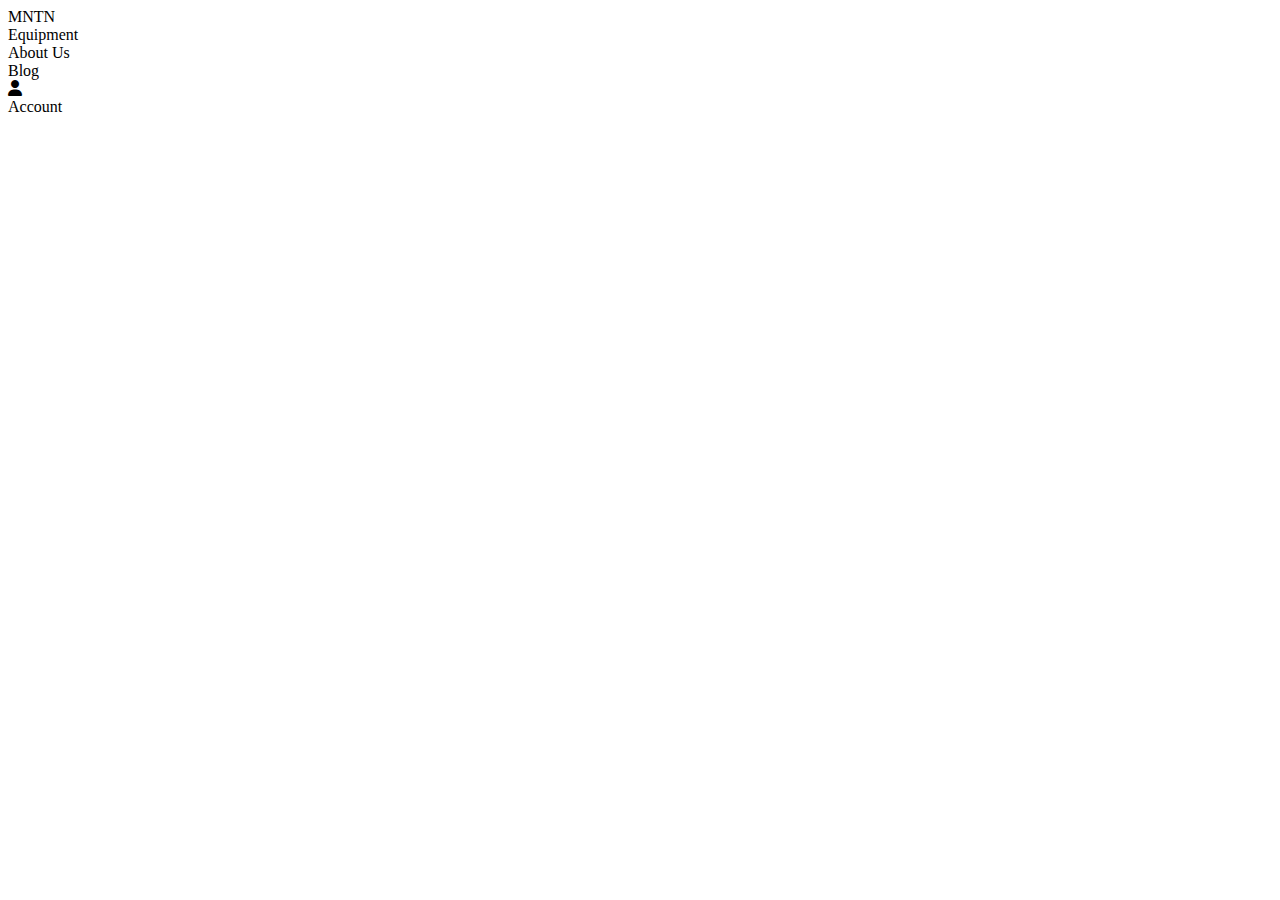
==== Web_dev/Figma default template clone/Index.html @ 5b26837c "Working on a Figma Template" ====
<!DOCTYPE html>
<html lang="en">
  <head>
    <link
      rel="stylesheet"
      href="https://cdnjs.cloudflare.com/ajax/libs/font-awesome/6.6.0/css/all.min.css"
    />
    <meta charset="UTF-8" />
    <meta name="viewport" content="width=device-width, initial-scale=1.0" />
    <title>MNTN</title>
    <link rel="stylesheet" href="style.css" />
  </head>
  <body>
    <nav>
      <div class="logo">MNTN</div>
      <div class="center">
        <div>Equipment</div>
        <div>About Us</div>
        <div>Blog</div>
      </div>
      <div class="account">
        <i class="fa-solid fa-user"></i>
        <div>Account</div>
      </div>
    </nav>
  </body>
</html>
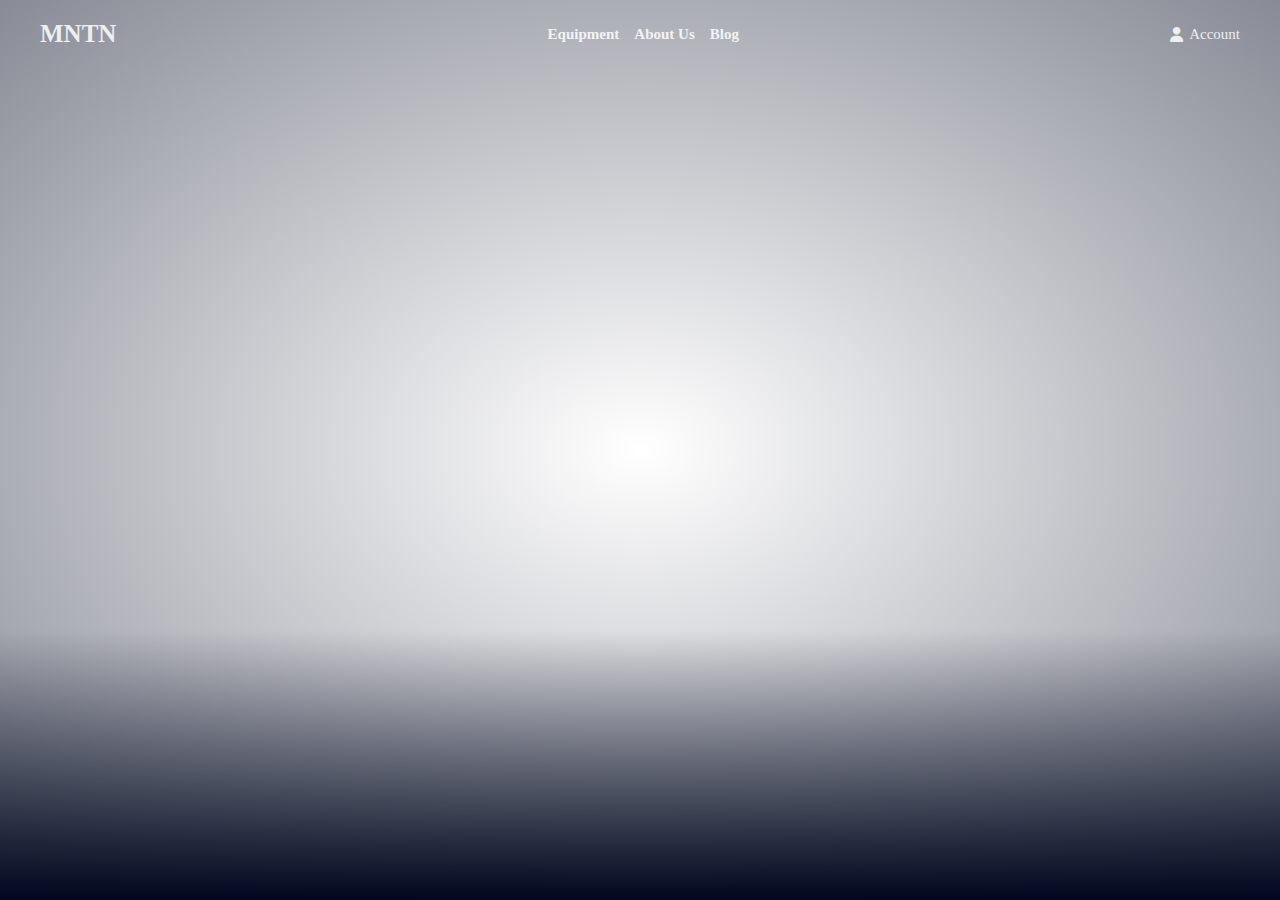
==== commit b71d72ee: "Working on the navbar" ====
--- a/Web_dev/Figma default template clone/Index.html
+++ b/Web_dev/Figma default template clone/Index.html
@@ -11,17 +11,21 @@
     <link rel="stylesheet" href="style.css" />
   </head>
   <body>
-    <nav>
-      <div class="logo">MNTN</div>
-      <div class="center">
-        <div>Equipment</div>
-        <div>About Us</div>
-        <div>Blog</div>
+    <div class="radiance">
+      <div class="bg">
+        <nav>
+          <div class="logo">MNTN</div>
+          <div class="center">
+            <div class="one">Equipment</div>
+            <div class="two">About Us</div>
+            <div class="three">Blog</div>
+          </div>
+          <div class="account">
+            <i class="fa-solid fa-user"></i>
+            <div>Account</div>
+          </div>
+        </nav>
       </div>
-      <div class="account">
-        <i class="fa-solid fa-user"></i>
-        <div>Account</div>
-      </div>
-    </nav>
+    </div>
   </body>
 </html>
--- a/Web_dev/Figma default template clone/style.css
+++ b/Web_dev/Figma default template clone/style.css
@@ -0,0 +1,73 @@
+* {
+  margin: 0;
+  padding: 0;
+}
+
+html,
+body {
+  height: 100%;
+}
+.bg {
+  background-image: linear-gradient(
+      180deg,
+      rgba(255, 255, 255, 0) 70%,
+      rgb(0, 7, 30) 100%
+    ),
+    radial-gradient(rgba(255, 255, 255, 0) 0%, rgba(0, 7, 30, 0.466) 100%),
+    url(https://images.pexels.com/photos/1271619/pexels-photo-1271619.jpeg);
+
+  background-position: center bottom;
+  background-repeat: no-repeat;
+  background-size: cover;
+  height: 100vh;
+}
+
+nav {
+  display: flex;
+  align-items: center;
+  justify-content: space-between;
+  padding: 20px 40px;
+  color: rgba(255, 255, 255, 0.861);
+}
+
+.logo {
+  font-size: 25px;
+  font-weight: 700;
+}
+
+.one:hover,
+.two:hover,
+.three:hover {
+  cursor: pointer;
+  text-decoration: underline;
+  display: flex;
+  align-items: center;
+  font-weight: 600;
+  gap: 15px;
+  font-size: 15px;
+}
+
+.center {
+  display: flex;
+  align-items: center;
+  font-weight: 600;
+  gap: 15px;
+  font-size: 15px;
+}
+
+.account:hover {
+  display: flex;
+  align-items: center;
+  font-weight: 500;
+  gap: 6px;
+  font-size: 15px;
+  text-decoration: underline;
+  cursor: pointer;
+}
+.account {
+  display: flex;
+  align-items: center;
+  font-weight: 500;
+  gap: 6px;
+  font-size: 15px;
+}
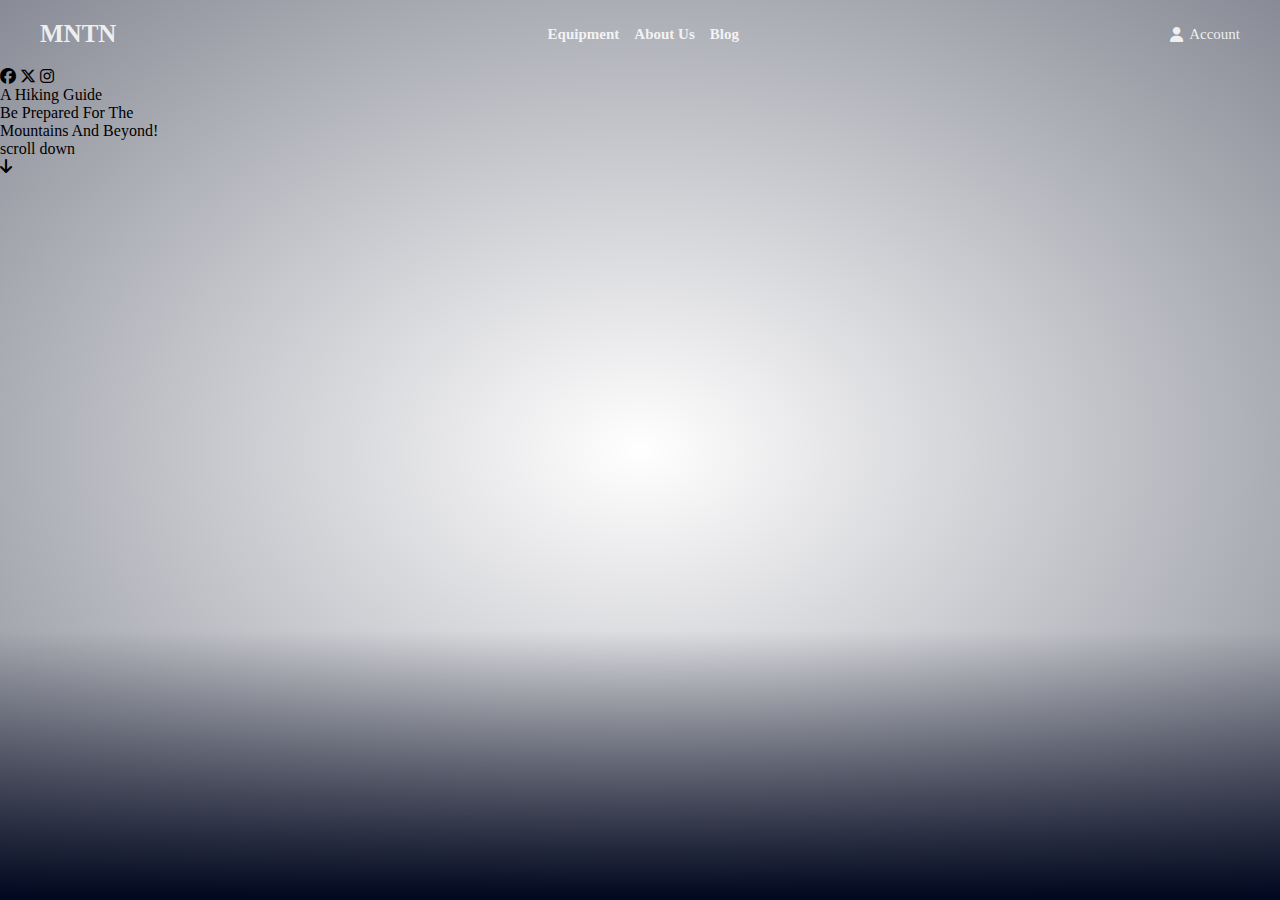
==== commit e6b04979: "Starting to work on the middle of the front page" ====
--- a/Web_dev/Figma default template clone/Index.html
+++ b/Web_dev/Figma default template clone/Index.html
@@ -25,6 +25,27 @@
             <div>Account</div>
           </div>
         </nav>
+
+        <div class="middle">
+          <div class="socials">
+            <i class="fa-brands fa-facebook"></i>
+            <i class="fa-brands fa-x-twitter"></i>
+            <i class="fa-brands fa-instagram"></i>
+          </div>
+
+          <div class="maintxt">
+            <div class="orange">
+              <div class="line"></div>
+              <div>A Hiking Guide</div>
+            </div>
+            <div>Be Prepared For The</div>
+            <div>Mountains And Beyond!</div>
+            <div>scroll down</div>
+            <i class="fa-solid fa-arrow-down"></i>
+          </div>
+
+          <div class="empty"></div>
+        </div>
       </div>
     </div>
   </body>
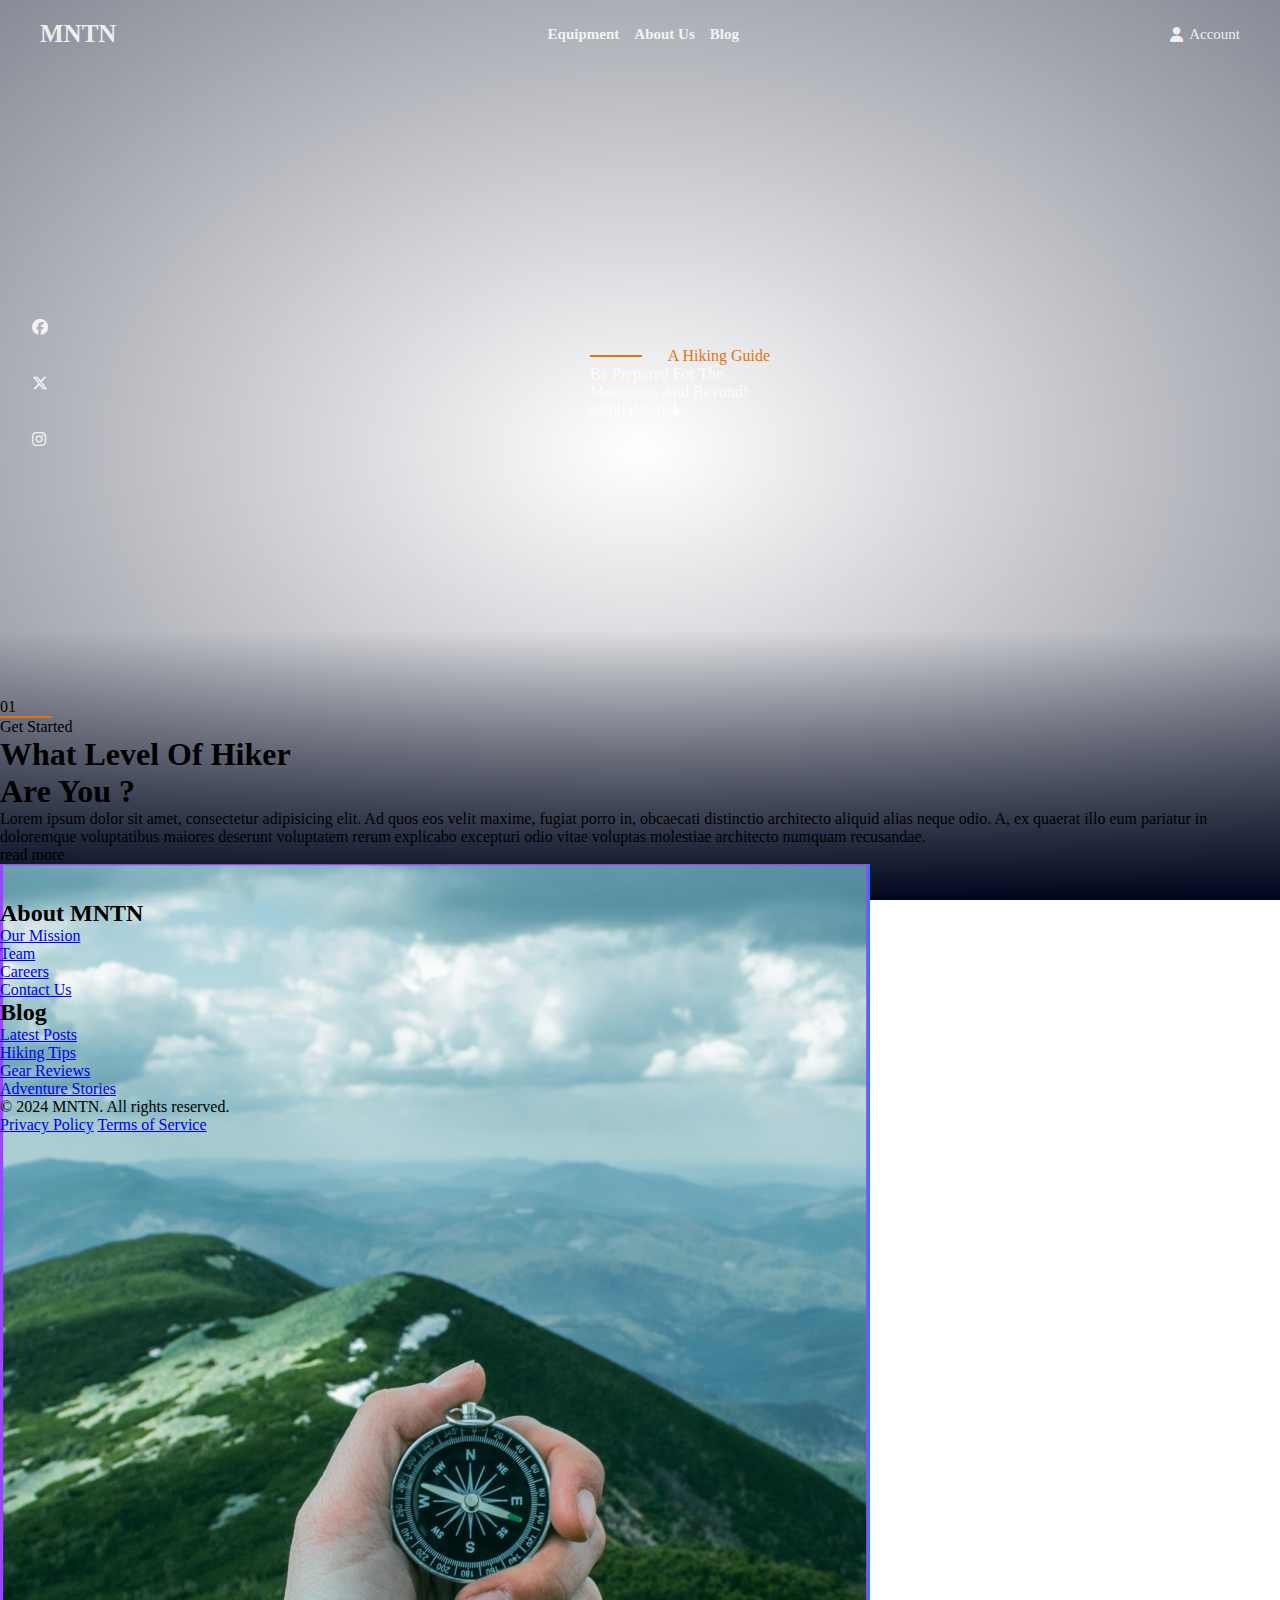
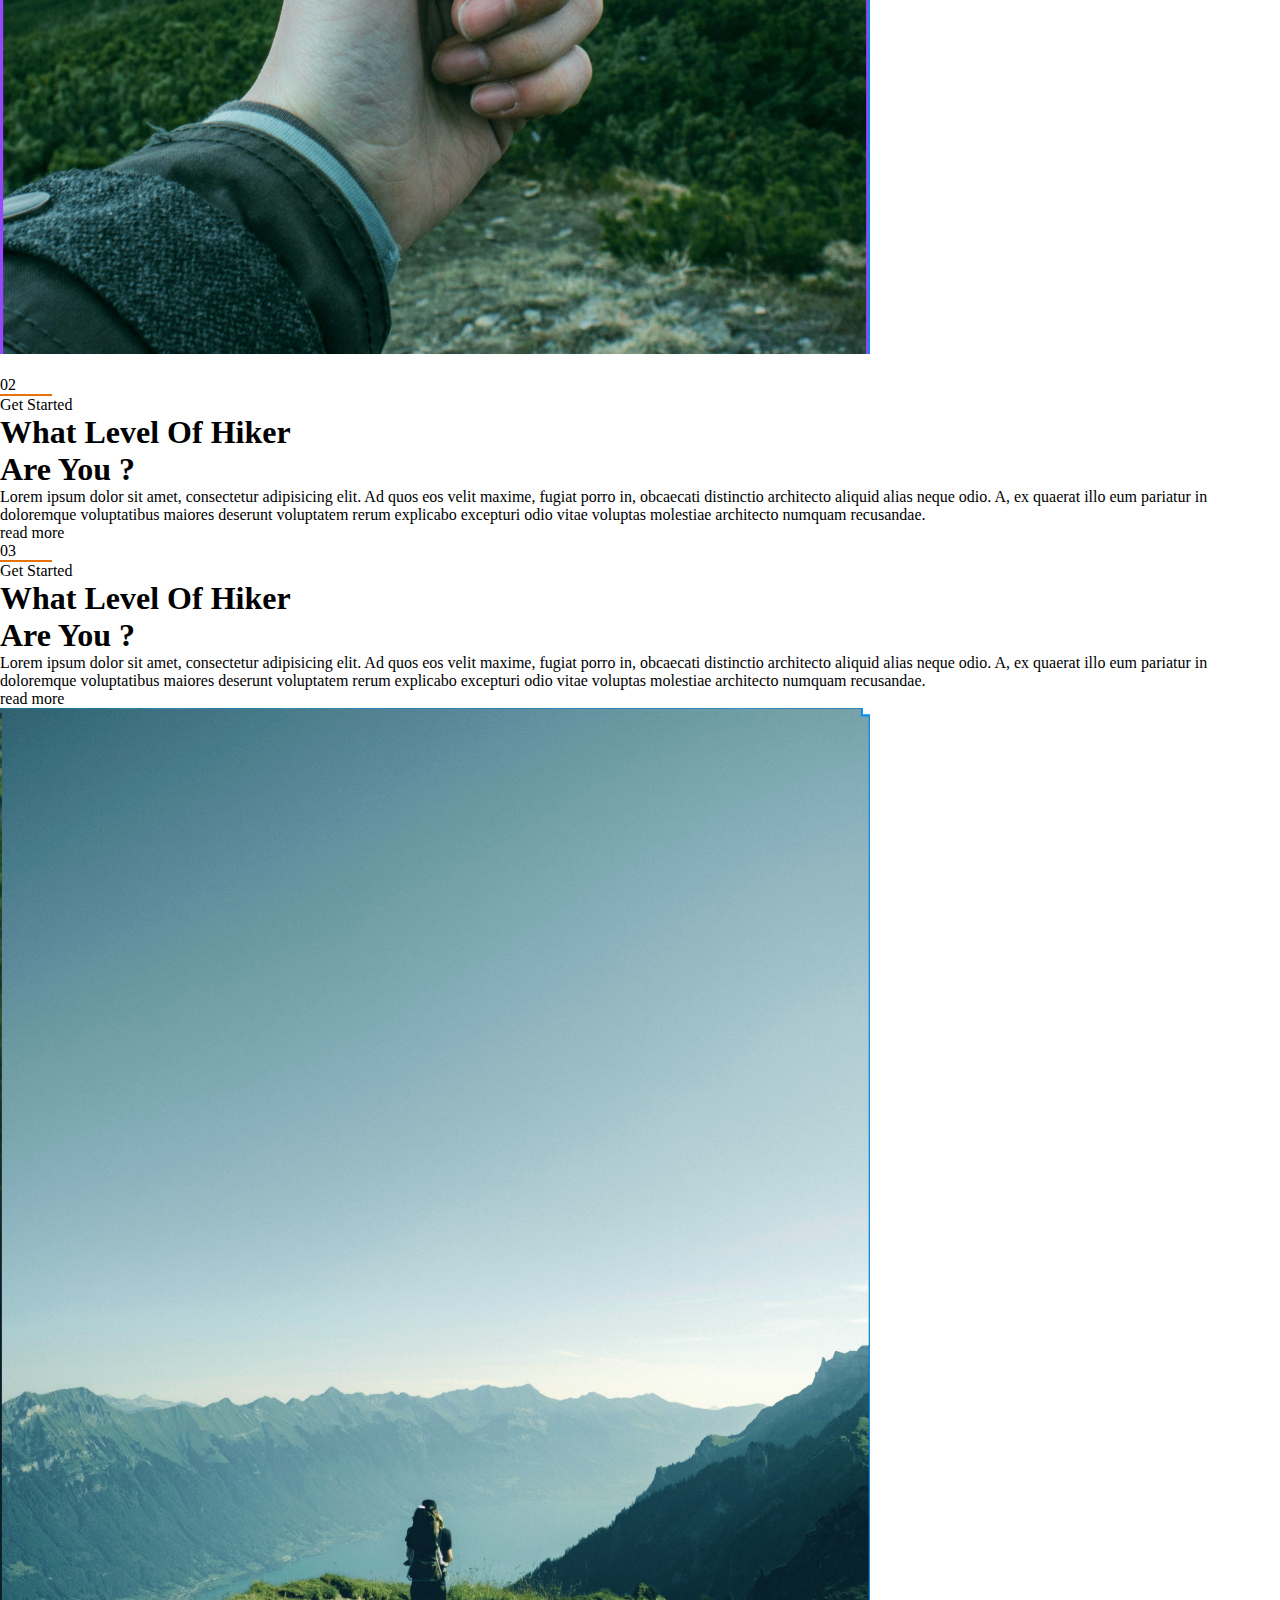
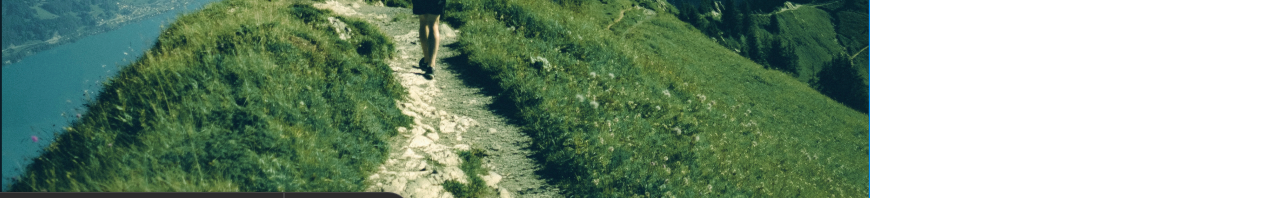
==== commit 8e33f93d: "Completed the website" ====
--- a/Web_dev/Figma default template clone/Index.html
+++ b/Web_dev/Figma default template clone/Index.html
@@ -1,6 +1,8 @@
 <!DOCTYPE html>
 <html lang="en">
   <head>
+    <meta name="viewport" content="width=device-width, initial-scale=1.0" />
+
     <link
       rel="stylesheet"
       href="https://cdnjs.cloudflare.com/ajax/libs/font-awesome/6.6.0/css/all.min.css"
@@ -38,15 +40,138 @@
               <div class="line"></div>
               <div>A Hiking Guide</div>
             </div>
-            <div>Be Prepared For The</div>
-            <div>Mountains And Beyond!</div>
-            <div>scroll down</div>
-            <i class="fa-solid fa-arrow-down"></i>
+            <div class="Mountains">Be Prepared For The</div>
+            <div class="Mountains beyond">Mountains And Beyond!</div>
+
+            <div class="scroll">
+              <span>scroll down </span>
+              <i class="fa-solid fa-arrow-down"></i>
+            </div>
           </div>
 
           <div class="empty"></div>
         </div>
+
+        <div class="info">
+          <div class="Section Uno">
+            <div class="texts">
+              <div class="num1">01</div>
+              <div class="yellow1">
+                <div class="line"></div>
+                <div>Get Started</div>
+              </div>
+              <div class="Headings">
+                <h1>What Level Of Hiker</h1>
+                <h1>Are You ?</h1>
+              </div>
+              <div class="content">
+                Lorem ipsum dolor sit amet, consectetur adipisicing elit. Ad
+                quos eos velit maxime, fugiat porro in, obcaecati distinctio
+                architecto aliquid alias neque odio. A, ex quaerat illo eum
+                pariatur in doloremque voluptatibus maiores deserunt voluptatem
+                rerum explicabo excepturi odio vitae voluptas molestiae
+                architecto numquam recusandae.
+              </div>
+              <div class="yellow2">read more</div>
+            </div>
+            <img
+              class="Oneimage"
+              src="Screenshot 2024-08-24 at 2.54.00 PM.png"
+              alt=""
+            />
+          </div>
+
+          <div class="Section Dos">
+            <img
+              class="Oneimage"
+              src="Screenshot 2024-08-24 at 2.53.47 PM.png"
+              alt=""
+            />
+            <div class="texts">
+              <div class="num2">02</div>
+              <div class="yellow1">
+                <div class="line"></div>
+                <div>Get Started</div>
+              </div>
+              <div class="Headings">
+                <h1>What Level Of Hiker</h1>
+                <h1>Are You ?</h1>
+              </div>
+              <div class="content">
+                Lorem ipsum dolor sit amet, consectetur adipisicing elit. Ad
+                quos eos velit maxime, fugiat porro in, obcaecati distinctio
+                architecto aliquid alias neque odio. A, ex quaerat illo eum
+                pariatur in doloremque voluptatibus maiores deserunt voluptatem
+                rerum explicabo excepturi odio vitae voluptas molestiae
+                architecto numquam recusandae.
+              </div>
+              <div class="yellow2">read more</div>
+            </div>
+          </div>
+
+          <div class="Section Tres">
+            <div class="texts">
+              <div class="num3">03</div>
+              <div class="yellow1">
+                <div class="line"></div>
+                <div>Get Started</div>
+              </div>
+              <div class="Headings">
+                <h1>What Level Of Hiker</h1>
+                <h1>Are You ?</h1>
+              </div>
+              <div class="content">
+                Lorem ipsum dolor sit amet, consectetur adipisicing elit. Ad
+                quos eos velit maxime, fugiat porro in, obcaecati distinctio
+                architecto aliquid alias neque odio. A, ex quaerat illo eum
+                pariatur in doloremque voluptatibus maiores deserunt voluptatem
+                rerum explicabo excepturi odio vitae voluptas molestiae
+                architecto numquam recusandae.
+              </div>
+              <div class="yellow2">read more</div>
+            </div>
+            <img
+              class="Oneimage"
+              src="Screenshot 2024-08-24 at 2.52.31 PM.png"
+              alt=""
+            />
+          </div>
+        </div>
       </div>
     </div>
+
+    <div class="rest"></div>
+
+    <footer>
+      <div class="footer-content">
+        <div class="footer-sections">
+          <div class="footer-section">
+            <h2>About MNTN</h2>
+            <ul>
+              <li><a href="#">Our Mission</a></li>
+              <li><a href="#">Team</a></li>
+              <li><a href="#">Careers</a></li>
+              <li><a href="#">Contact Us</a></li>
+            </ul>
+          </div>
+          <div class="footer-section">
+            <h2>Blog</h2>
+            <ul>
+              <li><a href="#">Latest Posts</a></li>
+              <li><a href="#">Hiking Tips</a></li>
+              <li><a href="#">Gear Reviews</a></li>
+              <li><a href="#">Adventure Stories</a></li>
+            </ul>
+          </div>
+          <div class="footer-section">
+            <p>&copy; 2024 MNTN. All rights reserved.</p>
+            <div class="footer-links">
+              <a href="#">Privacy Policy</a>
+              <a href="#">Terms of Service</a>
+            </div>
+          </div>
+        </div>
+      </div>
+    </footer>
   </body>
 </html>
--- a/Web_dev/Figma default template clone/style.css
+++ b/Web_dev/Figma default template clone/style.css
@@ -71,3 +71,49 @@
   gap: 6px;
   font-size: 15px;
 }
+
+.middle {
+  display: flex;
+  justify-content: space-between;
+}
+
+.socials {
+  flex-direction: column;
+  margin-left: 2rem;
+  justify-content: center;
+  height: 70vh;
+  display: flex;
+  gap: 40px;
+  color: rgba(255, 255, 255, 0.867);
+}
+
+.fa-facebook:hover,
+.fa-x-twitter:hover,
+.fa-instagram:hover {
+  color: rgba(255, 255, 255, 0.473);
+  cursor: pointer;
+}
+
+.maintxt {
+  color: rgba(255, 255, 255, 0.867);
+  flex-direction: column;
+  margin-left: 2rem;
+  justify-content: center;
+  height: 70vh;
+  display: flex;
+}
+
+.line {
+  border: rgb(231, 114, 12) solid 1px;
+  height: 0px;
+  width: 50px;
+}
+
+
+.orange {
+  display: flex;
+  justify-content: space-between;
+  width: 20vh;
+  align-items: center;
+  color: rgb(231, 114, 12);
+}
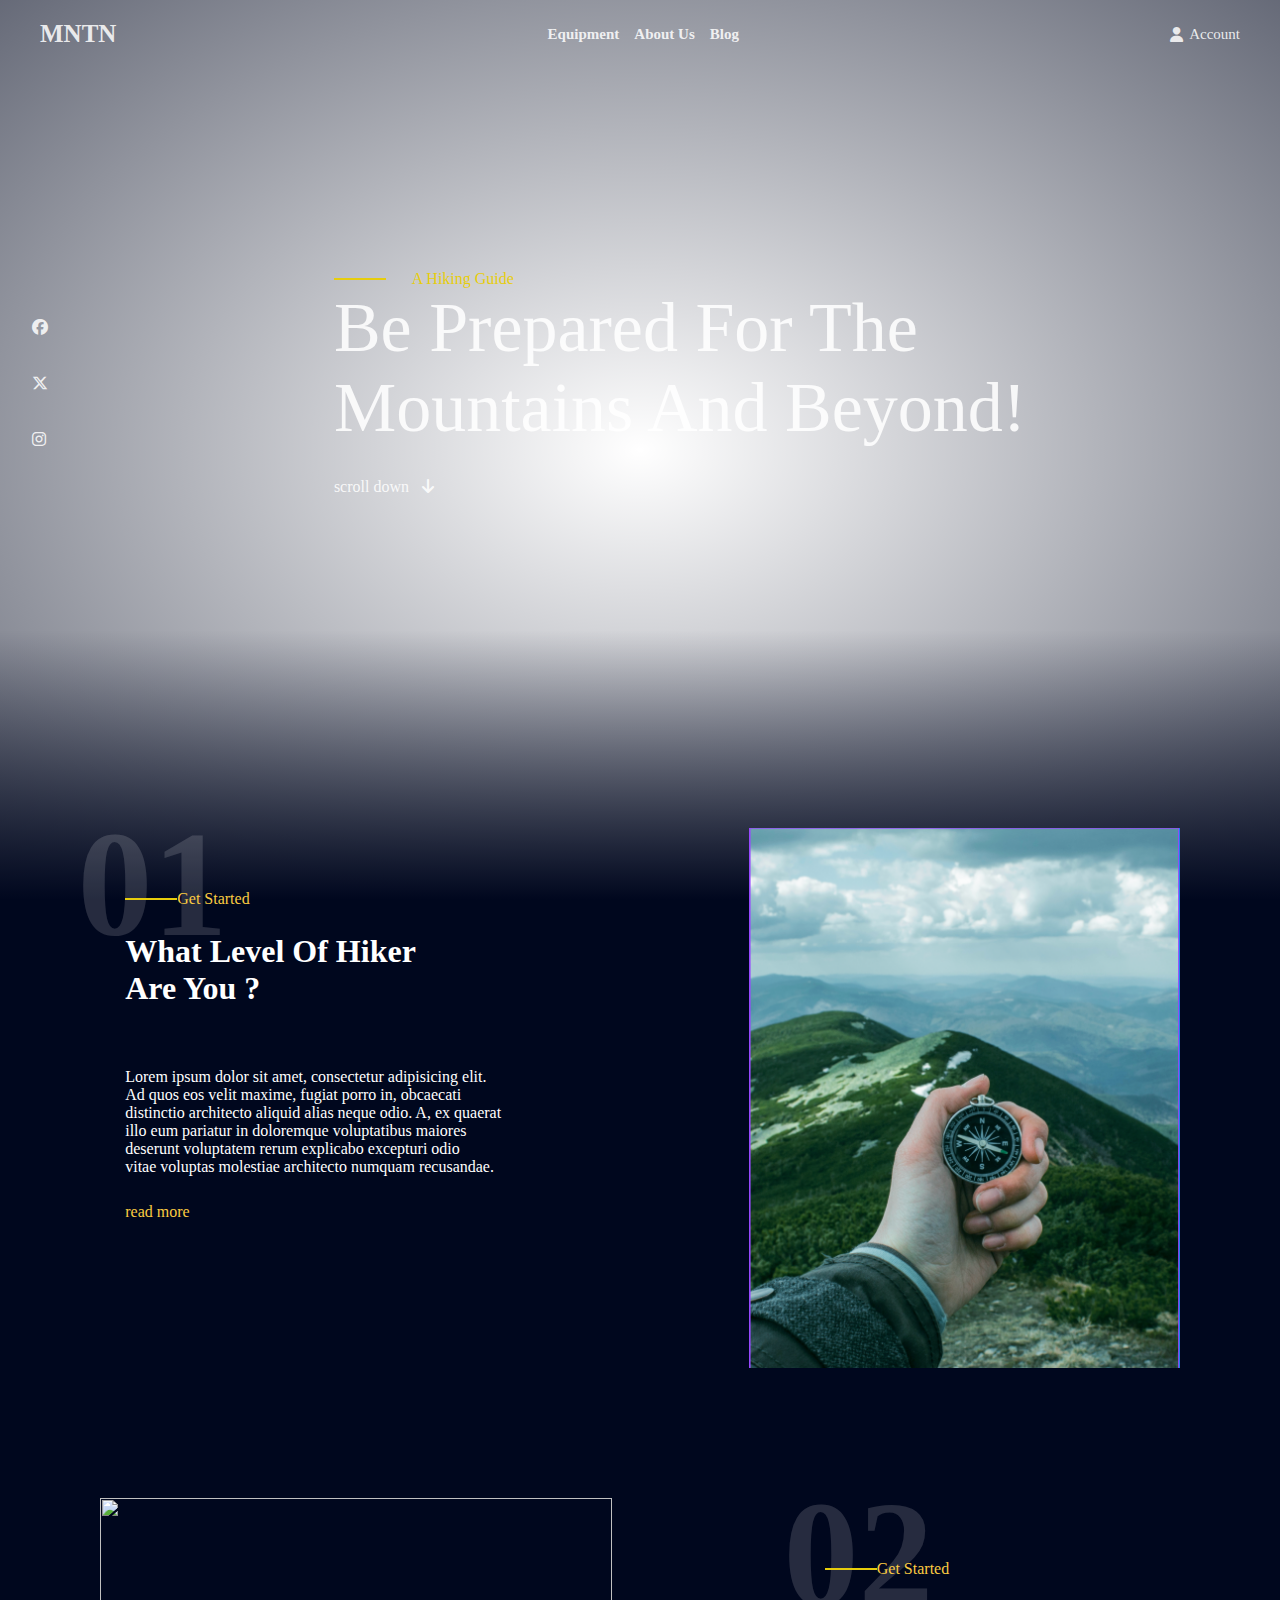
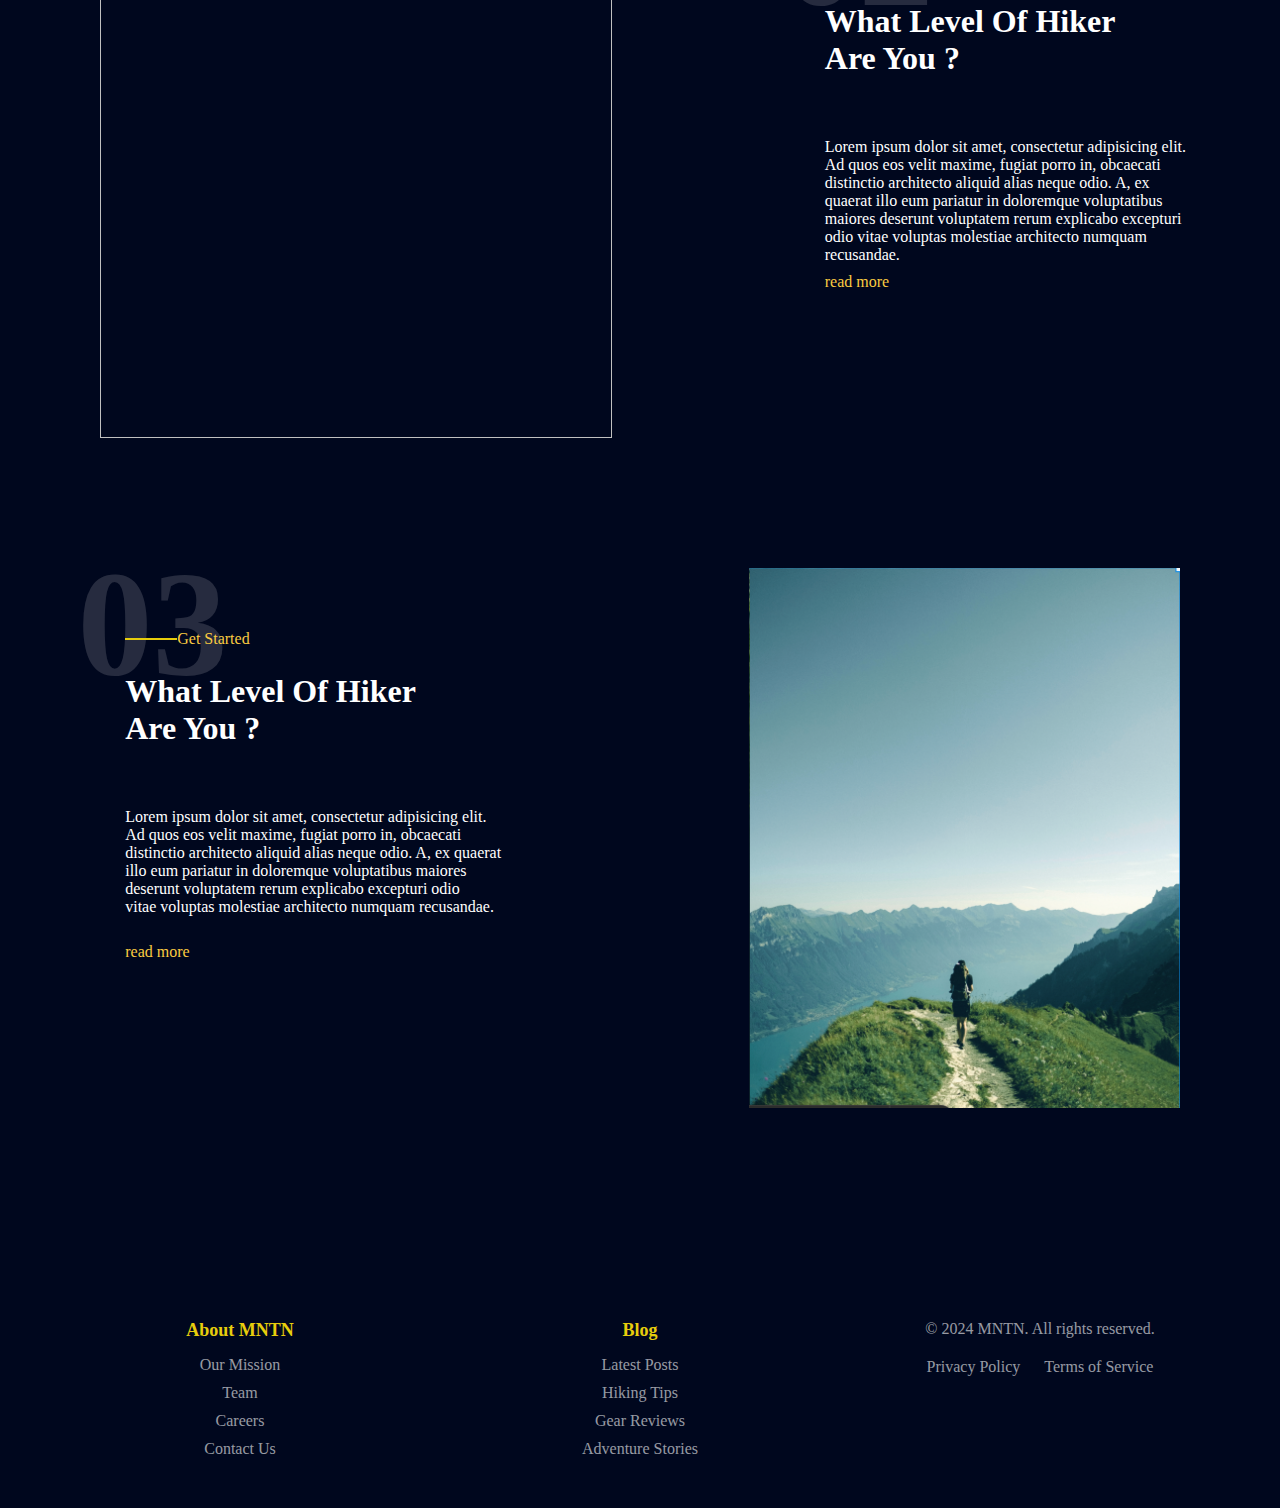
==== commit a7c8ea83: "Final commit" ====
--- a/Web_dev/Figma default template clone/Index.html
+++ b/Web_dev/Figma default template clone/Index.html
@@ -43,7 +43,7 @@
             <div class="Mountains">Be Prepared For The</div>
             <div class="Mountains beyond">Mountains And Beyond!</div>
 
-            <div class="scroll">
+            <div onclick="location.href='#bruh'" class="scroll">
               <span>scroll down </span>
               <i class="fa-solid fa-arrow-down"></i>
             </div>
@@ -53,7 +53,7 @@
         </div>
 
         <div class="info">
-          <div class="Section Uno">
+          <div class="Section Uno" id="bruh">
             <div class="texts">
               <div class="num1">01</div>
               <div class="yellow1">
--- a/Web_dev/Figma default template clone/style.css
+++ b/Web_dev/Figma default template clone/style.css
@@ -1,6 +1,15 @@
 * {
   margin: 0;
   padding: 0;
+}
+
+html {
+  scroll-behavior: smooth;
+}
+.rest {
+  height: 220vh;
+  width: 100vw;
+  background-color: rgb(0, 7, 30);
 }
 
 html,
@@ -13,7 +22,7 @@
       rgba(255, 255, 255, 0) 70%,
       rgb(0, 7, 30) 100%
     ),
-    radial-gradient(rgba(255, 255, 255, 0) 0%, rgba(0, 7, 30, 0.466) 100%),
+    radial-gradient(rgba(255, 255, 255, 0) 0%, rgba(0, 7, 30, 0.6) 100%),
     url(https://images.pexels.com/photos/1271619/pexels-photo-1271619.jpeg);
 
   background-position: center bottom;
@@ -95,6 +104,7 @@
 }
 
 .maintxt {
+  cursor: default;
   color: rgba(255, 255, 255, 0.867);
   flex-direction: column;
   margin-left: 2rem;
@@ -104,16 +114,181 @@
 }
 
 .line {
-  border: rgb(231, 114, 12) solid 1px;
+  border: rgb(231, 205, 12) solid 1px;
   height: 0px;
+
   width: 50px;
 }
 
-
 .orange {
   display: flex;
   justify-content: space-between;
   width: 20vh;
-  align-items: center;
-  color: rgb(231, 114, 12);
-}
+
+  align-items: center;
+  color: rgb(231, 205, 12);
+}
+
+.beyond {
+  padding-bottom: 30px;
+}
+
+.scroll:hover {
+  text-decoration: underline;
+}
+
+.scroll {
+  display: flex;
+  width: 100px;
+
+  justify-content: space-between;
+}
+
+.Mountains {
+  margin: 30;
+  font-size: 70px;
+}
+
+.Section {
+  display: flex;
+  color: white;
+}
+
+.info {
+  margin-top: 5rem;
+  display: block;
+  justify-content: center;
+  width: 100vw;
+}
+.texts {
+  margin-left: 30px;
+  display: grid;
+  height: 60vh;
+  grid-template-columns: repeat(13, 1fr);
+  grid-template-rows: repeat(8, 1fr);
+}
+
+.num1 {
+  grid-area: 1/2/6/6;
+  font-size: 150px;
+  color: rgba(255, 255, 255, 0.15);
+  font-weight: 700;
+}
+
+.yellow1 {
+  display: flex;
+  align-items: center;
+  color: rgb(250, 203, 65);
+  grid-area: 2/3/3/12;
+}
+
+.Headings {
+  grid-area: 3/3/5/12;
+}
+
+.content {
+  grid-area: 5/3/7/12;
+  text-wrap: balance;
+}
+
+.Oneimage {
+  margin-top: 30px;
+  margin-right: 100px;
+  margin-left: 100px;
+  width: 40vw;
+  height: 60vh;
+  object-fit: cover;
+}
+
+.yellow2:hover {
+  text-decoration: underline;
+  cursor: pointer;
+}
+.yellow2 {
+  grid-area: 7/3/8/5;
+  color: rgb(250, 203, 65);
+}
+
+.num2 {
+  grid-area: 1/2/6/6;
+  font-size: 150px;
+  color: rgba(255, 255, 255, 0.15);
+  font-weight: 700;
+}
+.num3 {
+  grid-area: 1/2/6/6;
+  font-size: 150px;
+  color: rgba(255, 255, 255, 0.15);
+  font-weight: 700;
+}
+
+.Uno,
+.Dos,
+.Tres {
+  margin-top: 100px;
+  margin-bottom: 100px;
+}
+
+/* Existing CSS here */
+
+footer {
+  background-color: rgb(0, 7, 30);
+  color: rgba(255, 255, 255, 0.6);
+  padding: 40px 20px;
+  text-align: center;
+}
+
+.footer-content {
+  max-width: 1200px;
+  margin: 0 auto;
+}
+
+.footer-sections {
+  display: flex;
+  justify-content: space-between;
+  flex-wrap: wrap;
+}
+
+.footer-section {
+  flex: 1;
+  min-width: 200px;
+  margin: 0 20px;
+}
+
+.footer-section h2 {
+  margin-bottom: 15px;
+  font-size: 18px;
+  color: rgb(231, 205, 12);
+}
+
+.footer-section ul {
+  list-style-type: none;
+  padding: 0;
+}
+
+.footer-section ul li {
+  margin-bottom: 10px;
+}
+
+.footer-section ul li a {
+  color: rgba(255, 255, 255, 0.6);
+  text-decoration: none;
+}
+
+.footer-section ul li a:hover {
+  text-decoration: underline;
+}
+
+.footer-links {
+  margin-top: 20px;
+}
+
+.footer-links a {
+  color: rgba(255, 255, 255, 0.6);
+  text-decoration: none;
+  margin: 0 10px;
+}
+
+.footer-links a:hover {
+  text-decoration: underline;
+}
